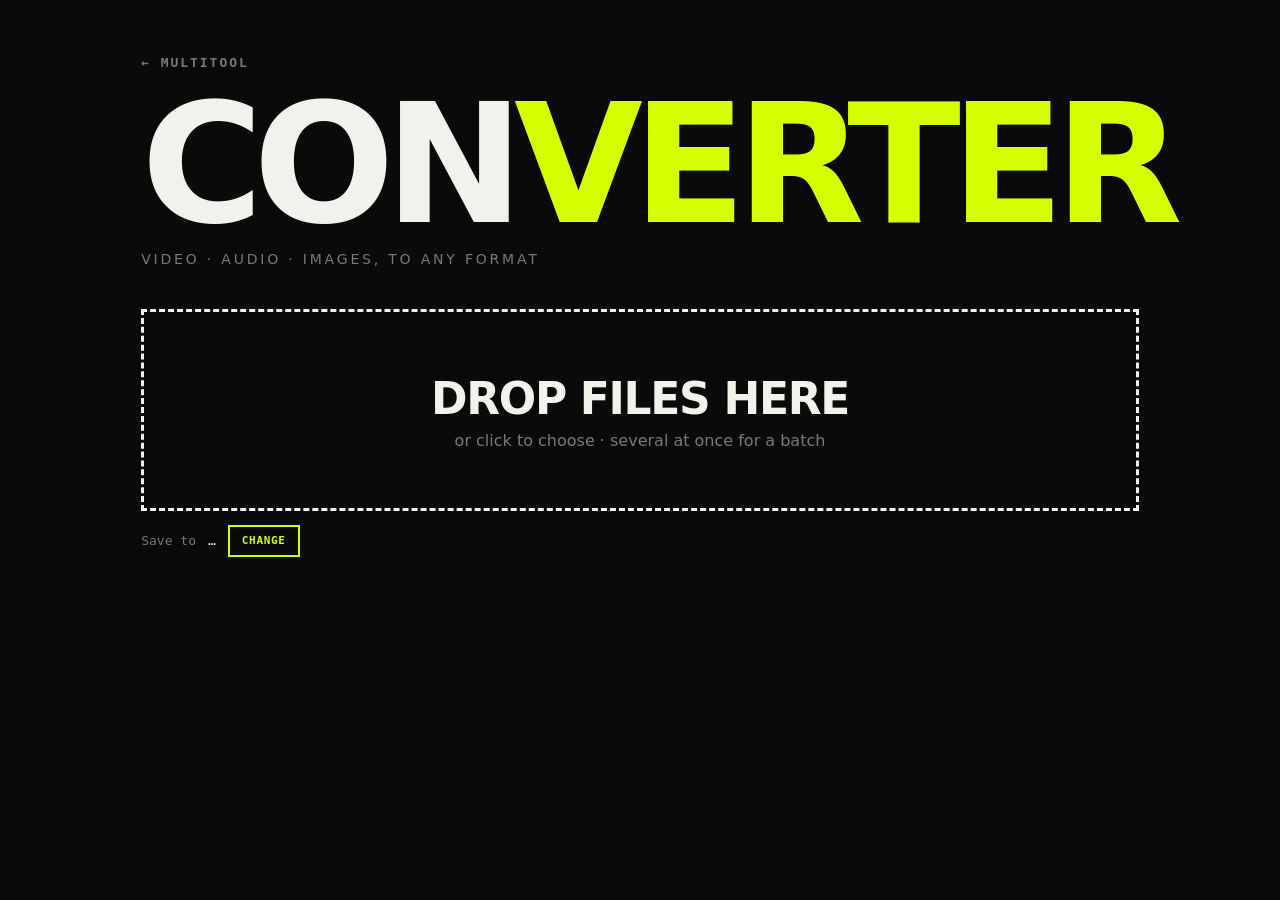
==== converter.html @ 07390250 "Multitool: video downloader and universal converter A local web app (server.py) with a yt-dlp video " ====
<!doctype html>
<html lang="en">
<head>
<meta charset="utf-8">
<meta name="viewport" content="width=device-width,initial-scale=1">
<title>Converter</title>
<link rel="icon" href="data:,">
<link rel="stylesheet" href="/style.css">
</head>
<body>
  <a class="back" href="/">← Multitool</a>
  <h1>Con<span>verter</span></h1>
  <p class="tag">Video · audio · images, to any format</p>

  <label class="drop" id="drop">
    <input type="file" id="files" multiple>
    <strong>Drop files here</strong>
    <span>or click to choose · several at once for a batch</span>
  </label>
  <p class="saveto">Save to <span class="out" id="out">…</span> <button type="button" class="pick" id="pick">Change</button></p>
  <p class="status err" id="status"></p>

  <section id="files-section" hidden>
    <h2 class="still">Files</h2>
    <div class="batch" id="batch" hidden>
      <span>All files</span>
      <div class="chips" id="batch-chips"></div>
      <button type="button" id="convert-all">Convert all</button>
      <button type="button" class="x" id="clear-done">Clear finished</button>
    </div>
    <ol id="list"></ol>
  </section>

<script>
  const $ = (s) => document.querySelector(s);
  const views = {}, chosen = {};  // job id -> its row's elements / the format picked for it
  let jobs = [], progress = {}, lastJobs = "", jobRows = [], uploads = [];  // uploads: files still on their way up
  const ACTION = { ready: "Convert", busy: "Pause", paused: "Continue", error: "Retry", done: "Convert" };
  const LOCKED = ["queued", "busy", "paused"];

  const size = (n) => {
    if (n == null) return "?";
    const units = ["B", "KB", "MB", "GB", "TB"];
    let i = 0;
    while (n >= 1024 && i < units.length - 1) { n /= 1024; i++; }
    return `${n.toFixed(i < 2 ? 0 : 1)} ${units[i]}`;
  };
  const clock = (t) => {
    t = Math.round(t);
    const h = Math.floor(t / 3600), m = Math.floor(t / 60) % 60, s = String(t % 60).padStart(2, "0");
    return h ? `${h}:${String(m).padStart(2, "0")}:${s}` : `${m}:${s}`;
  };
  const post = (path, body) => fetch(path, { method: "POST", headers: { "Content-Type": "application/json" }, body: JSON.stringify(body) });
  const act = (action, id) => post("/convert/" + action, { id }).catch(() => {}).then(poll);
  const share = (p) => (p?.total && p.done != null ? Math.min(p.done / p.total, 1) : null);

  // A list row: number, file-type block, name, details, format chips, progress, status, buttons.
  function row(name, ext, kind) {
    const li = document.createElement("li");
    li.innerHTML = '<b></b><span class="kind"><span></span><small></small></span>'
      + '<div><div class="t"></div><div class="info"></div><div class="chips" role="radiogroup"></div>'
      + '<progress max="1" hidden aria-label="Progress"></progress><div class="status"></div></div>'
      + '<div class="acts"><button class="go"></button><button class="x">✕</button></div>';
    if (kind) li.querySelector(".kind").classList.add(kind);
    li.querySelector(".kind span").textContent = ext.slice(0, 4);
    li.querySelector(".kind small").textContent = kind;
    li.querySelector(".t").textContent = name;
    return { li, info: li.querySelector(".info"), chips: li.querySelector(".chips"), bar: li.querySelector("progress"),
             st: li.querySelector(".status"), btn: li.querySelector(".go"), x: li.querySelector(".x") };
  }

  // Files reach the server as uploads: a web page can't hand it a real path.
  function upload(file) {
    const xhr = new XMLHttpRequest(), r = row(file.name, file.name.includes(".") ? file.name.split(".").pop() : "?", "");
    const u = { li: r.li, aborted: false };
    r.li.querySelector("b").textContent = "↑";
    r.btn.remove();
    r.bar.hidden = false;
    r.st.className = "status live";
    r.st.textContent = "uploading…";
    r.x.ariaLabel = r.x.title = "Stop uploading";
    r.x.onclick = () => { u.aborted = true; xhr.abort(); };
    xhr.upload.onprogress = (e) => {
      r.bar.value = e.loaded / e.total;
      r.st.textContent = `uploading · ${size(e.loaded)} / ${size(e.total)}`;
    };
    xhr.onloadend = async () => {
      if (xhr.status !== 200 && !u.aborted) $("#status").textContent = `✗ ${file.name}: upload failed`;
      await poll();  // its row comes back from the server, then this one goes
      uploads = uploads.filter((x) => x !== u);
      draw();
    };
    xhr.open("POST", "/convert/upload");
    xhr.setRequestHeader("Content-Type", "application/octet-stream");
    xhr.setRequestHeader("X-Filename", encodeURIComponent(file.name));
    xhr.send(file);
    uploads.push(u);
    draw();
  }

  function paint(j) {
    const v = views[j.id];
    if (!v) return;
    const p = progress[j.id], f = share(p);
    v.btn.textContent = ACTION[j.status] || "Convert";
    v.btn.ariaLabel = `${v.btn.textContent}: ${j.name}`;
    v.bar.hidden = !["busy", "paused"].includes(j.status);
    if (f != null) v.bar.value = f;
    else v.bar.removeAttribute("value");
    v.st.className = "status " + ({ busy: "live", done: "ok", error: "err" }[j.status] || "");
    v.st.textContent = j.status === "busy"
      ? !p ? "starting…"
        : [f != null && `${Math.floor(f * 100)}%`, f != null && `${clock(p.done)} / ${clock(p.total)}`,
           p.speed && p.speed !== "N/A" && `${p.speed.trim()} speed`, p.size && size(p.size)].filter(Boolean).join(" · ") || "converting…"
      : j.status === "paused" ? "paused" + (f != null ? ` · ${Math.floor(f * 100)}%` : "")
      : j.status === "queued" ? "queued · waiting for a free slot"
      : j.status === "done" ? "✓ " + j.msg
      : j.status === "error" ? "✗ " + j.msg
      : "pick a format, then Convert";
    if (j.status === "done" && j.file) v.st.append(openLink(j.file));
  }

  // Explorer opens on the finished file: a web page can't open local folders itself.
  function openLink(file) {
    const b = Object.assign(document.createElement("button"), { type: "button", className: "link", textContent: "Open folder" });
    b.onclick = async () => {
      const r = await post("/open", { file }).catch(() => null);
      if (!r?.ok) b.textContent = "file moved or deleted";
    };
    return b;
  }

  function jobRow(j, i) {
    const r = row(j.name, j.ext || "?", j.kind || "");
    const locked = LOCKED.includes(j.status), pick = (chosen[j.id] ??= j.target || j.targets[0]?.[0]);
    r.li.querySelector("b").textContent = String(i + 1).padStart(2, "0");
    r.info.textContent = `${j.info} · ${size(j.size)}`;
    r.chips.ariaLabel = `Convert ${j.name} to`;
    for (const [t, label] of j.targets) {
      const l = document.createElement("label");
      l.innerHTML = '<input type="radio"><span></span>';
      const input = l.querySelector("input");
      Object.assign(input, { name: "to-" + j.id, value: t, checked: t === pick, disabled: locked });
      input.onchange = () => (chosen[j.id] = t);
      l.querySelector("span").textContent = label.split(" · ")[0];  // the detail goes in the tooltip
      l.title = label;
      r.chips.append(l);
    }
    r.btn.hidden = !j.targets.length || j.status === "queued";
    r.btn.onclick = () => (j.status === "busy" ? act("pause", j.id) : j.status === "paused" ? act("resume", j.id)
      : post("/convert/start", { id: j.id, target: chosen[j.id] }).catch(() => {}).then(poll));
    r.x.onclick = () => act("cancel", j.id);
    r.x.ariaLabel = r.x.title = locked ? "Cancel and delete the partial file" : "Remove from the list (converted files stay)";
    views[j.id] = r;
    paint(j);
    return r.li;
  }

  // Batch: one click sets a format on every file that can take it; Convert all queues them (2 run at a time).
  function renderBatch() {
    const formats = new Map();
    jobs.forEach((j) => j.targets.forEach(([t, label]) => formats.has(t) || formats.set(t, label.split(" · ")[0])));
    $("#batch").hidden = jobs.length < 2;
    $("#batch-chips").replaceChildren(...[...formats].map(([t, label]) => {
      const b = document.createElement("button");
      b.type = "button";
      b.textContent = label;
      b.title = `Set ${label} on every file that can take it`;
      b.onclick = () => {
        jobs.forEach((j) => !LOCKED.includes(j.status) && j.targets.some(([x]) => x === t) && (chosen[j.id] = t));
        renderJobs();
      };
      return b;
    }));
  }

  function renderJobs() {
    for (const k in views) delete views[k];
    jobRows = jobs.map(jobRow);
    renderBatch();
    draw();
  }

  function draw() {
    $("#files-section").hidden = !(uploads.length || jobRows.length);
    $("#list").replaceChildren(...uploads.map((u) => u.li), ...jobRows);
  }

  $("#convert-all").onclick = async () => {
    for (const j of jobs)  // in list order, so the queue runs top to bottom
      if ((j.status === "ready" || j.status === "error") && j.targets.length)
        await post("/convert/start", { id: j.id, target: chosen[j.id] }).catch(() => {});
    poll();
  };
  $("#clear-done").onclick = async () => {
    for (const j of jobs) if (j.status === "done") await post("/convert/cancel", { id: j.id }).catch(() => {});
    poll();
  };

  $("#pick").onclick = async () => {
    const b = $("#pick");
    b.disabled = true;
    b.textContent = "Pick it in the window…";
    try {
      const r = await (await post("/folder", { which: "convert_out" })).json();
      if (r.ok) $("#out").textContent = r.out;
    } catch {}
    b.disabled = false;
    b.textContent = "Change";
  };

  const drop = $("#drop");  // the whole page takes drops; the box lights up
  addEventListener("dragover", (e) => { e.preventDefault(); drop.classList.add("over"); });
  addEventListener("dragleave", (e) => { if (!e.relatedTarget) drop.classList.remove("over"); });
  addEventListener("drop", (e) => {
    e.preventDefault();
    drop.classList.remove("over");
    [...e.dataTransfer.files].forEach(upload);
  });
  $("#files").onchange = (e) => { [...e.target.files].forEach(upload); e.target.value = ""; };

  async function poll() {
    try {
      const s = await (await fetch("/convert/state")).json();
      progress = s.progress;
      if (!$("#pick").disabled) $("#out").textContent = s.out;
      const js = JSON.stringify(s.jobs);
      if (js !== lastJobs) { lastJobs = js; jobs = s.jobs; renderJobs(); }
      jobs.forEach((j) => ["busy", "paused"].includes(j.status) && paint(j));
    } catch {}
  }
  poll(); setInterval(poll, 1000);
</script>
</body>
</html>
---- style.css ----
/* Multitool: the look every page shares */
:root { --bg:#0a0a0a; --fg:#f2f2ec; --acc:#d4ff00; --mut:#7a7a72; --line:#232320; --err:#ff4d3d; }
* { box-sizing:border-box; margin:0; }
[hidden] { display:none !important; }  /* else a display rule (flex, block…) wins over the attribute */
body { background:var(--bg); color:var(--fg); font:16px/1.4 system-ui,"Segoe UI",sans-serif;
       max-width:1100px; margin:auto; padding:clamp(16px,4vw,56px); }
h1 { font-size:clamp(56px,13vw,168px); font-weight:900; letter-spacing:-.06em; line-height:.82; text-transform:uppercase; }
h1 span { color:var(--acc); }
.tag { margin-top:16px; color:var(--mut); font-size:14px; letter-spacing:.2em; text-transform:uppercase; }
.back { display:inline-block; margin-bottom:28px; color:var(--mut); text-decoration:none;
        font:700 13px/1 ui-monospace,Consolas,monospace; letter-spacing:.15em; text-transform:uppercase; }
.back:hover { color:var(--acc); }

form { display:flex; margin-top:40px; border:3px solid var(--fg); }
form input { flex:1; min-width:0; background:none; border:0; color:inherit; font:inherit;
             font-size:clamp(18px,2.4vw,26px); padding:20px; }
form input::placeholder { color:var(--mut); }
form:focus-within { border-color:var(--acc); }
button { background:var(--acc); color:#000; border:0; font:inherit; font-weight:900; text-transform:uppercase;
         letter-spacing:.06em; padding:0 28px; cursor:pointer; }
button:hover { filter:brightness(1.1); }
button:disabled { opacity:.5; cursor:progress; }
button.x { background:none; color:var(--fg); border:2px solid var(--line); padding:0 16px; }
button.x:hover { border-color:var(--err); color:var(--err); filter:none; }
:focus-visible { outline:3px solid var(--acc); outline-offset:3px; }
form input:focus-visible { outline:none; }

.saveto { display:flex; flex-wrap:wrap; align-items:center; gap:6px 12px; margin-top:14px;
          font:13px/1.4 ui-monospace,Consolas,monospace; color:var(--mut); }
.out { color:var(--fg); overflow-wrap:anywhere; }
.pick { padding:6px 12px; font-size:11px; background:none; color:var(--acc); border:2px solid var(--acc); }
.pick:hover { background:var(--acc); color:#000; filter:none; }

progress { display:block; width:100%; height:8px; margin-top:8px; border:0; appearance:none; background:var(--line); }
progress::-webkit-progress-bar { background:var(--line); }
progress::-webkit-progress-value { background:var(--acc); transition:width .4s; }
progress::-moz-progress-bar { background:var(--acc); }
.status { min-height:1.4em; margin-top:10px; font:13px/1.4 ui-monospace,Consolas,monospace; color:var(--mut);
          overflow-wrap:anywhere; }
.live { color:var(--fg); } .ok { color:var(--acc); } .err { color:var(--err); }
.link { margin-left:8px; padding:0; background:none; color:var(--acc); font:inherit; letter-spacing:normal;
        text-transform:none; text-decoration:underline; text-underline-offset:3px; }
.link:hover { filter:none; color:var(--fg); }

h2 { display:flex; align-items:center; gap:10px; margin:64px 0 12px; font-size:14px; letter-spacing:.2em;
     text-transform:uppercase; color:var(--mut); }
h2::before { content:""; width:10px; height:10px; background:var(--acc); border-radius:50%; animation:pulse 1.6s infinite; }
h2.still::before { animation:none; }
@keyframes pulse { 50% { opacity:.2; } }
@media (prefers-reduced-motion:reduce) { h2::before { animation:none; } progress::-webkit-progress-value { transition:none; } }

ol { list-style:none; padding:0; border-top:3px solid var(--fg); }
li { display:grid; grid-template-columns:auto auto 1fr auto; gap:20px; align-items:center; padding:16px 0;
     border-bottom:1px solid var(--line); }
li > b { min-width:1.3em; font-size:28px; font-weight:900; color:var(--mut); font-variant-numeric:tabular-nums; }
li:first-child > b { color:var(--acc); }
.thumb, .kind { position:relative; width:160px; aspect-ratio:16/9; background:var(--line); overflow:hidden; }
.thumb img { display:block; width:100%; height:100%; object-fit:cover; }
.badge { position:absolute; left:6px; bottom:6px; padding:3px 6px; background:rgba(0,0,0,.8); color:#fff;
         font:700 11px/1 ui-monospace,Consolas,monospace; font-style:normal; }
.badge:empty { display:none; }
.t { font-weight:700; overflow:hidden; text-overflow:ellipsis; white-space:nowrap; }
li > div { min-width:0; }
li .status { margin-top:6px; }
.acts { display:flex; gap:8px; }
li button { padding:14px 22px; }
li button.x { padding:14px 16px; }
.empty { display:block; color:var(--mut); padding:28px 0; }

/* home: one tile per tool */
.tools { display:grid; grid-template-columns:repeat(auto-fit,minmax(280px,1fr)); gap:20px; margin-top:56px; }
.tool { display:flex; flex-direction:column; justify-content:flex-end; min-height:260px; padding:28px;
        border:3px solid var(--fg); color:inherit; text-decoration:none; }
.tool strong { display:block; margin-bottom:12px; font-size:clamp(34px,5vw,52px); font-weight:900; line-height:.9;
               letter-spacing:-.04em; text-transform:uppercase; }
.tool p { color:var(--mut); }
.tool:hover, .tool:focus-visible { background:var(--acc); border-color:var(--acc); color:#000; outline:none; }
.tool:hover p, .tool:focus-visible p { color:#000; }

/* converter */
.drop { position:relative; display:block; margin-top:40px; padding:56px 24px; border:3px dashed var(--fg);
        text-align:center; cursor:pointer; }
.drop strong { display:block; font-size:clamp(26px,4vw,44px); font-weight:900; letter-spacing:-.03em; text-transform:uppercase; }
.drop span { color:var(--mut); }
.drop:hover, .drop.over, .drop:focus-within { border-color:var(--acc); color:var(--acc); }
.drop input, .chips input { position:absolute; width:1px; height:1px; opacity:0; }
.kind { display:grid; place-content:center; text-align:center; font-size:30px; font-weight:900; text-transform:uppercase; }
.kind small { display:block; color:var(--mut); font:700 11px/1.6 ui-monospace,Consolas,monospace; letter-spacing:.2em; }
.kind.video { color:var(--acc); } .kind.audio { color:#7cf3ff; } .kind.image { color:#ff9ef0; }
.info { margin-top:4px; color:var(--mut); font:13px/1.4 ui-monospace,Consolas,monospace; overflow-wrap:anywhere; }
.chips { display:flex; flex-wrap:wrap; gap:6px; margin-top:10px; }
.chips label, .chips button { position:relative; cursor:pointer; }
.chips span, .chips button { display:inline-block; padding:6px 10px; background:none; border:2px solid var(--line); color:var(--fg);
                             font:700 12px/1 ui-monospace,Consolas,monospace; letter-spacing:.04em; text-transform:none; }
.chips input:checked + span { background:var(--acc); border-color:var(--acc); color:#000; }
.chips input:focus-visible + span { outline:3px solid var(--acc); outline-offset:2px; }
.chips input:disabled + span { opacity:.4; cursor:default; }
.chips button:hover { border-color:var(--acc); filter:none; }
.batch { display:flex; flex-wrap:wrap; align-items:center; gap:12px 20px; padding:16px 0; border-bottom:1px solid var(--line); }
.batch > span { color:var(--mut); font:700 12px/1 ui-monospace,Consolas,monospace; letter-spacing:.15em; text-transform:uppercase; }
.batch .chips { flex:1; margin:0; }
.batch > button { padding:14px 22px; }

@media (max-width:600px) {
  li { grid-template-columns:auto auto 1fr; gap:12px; }
  li > b { font-size:20px; }
  .thumb, .kind { width:96px; }
  .kind { font-size:20px; }
  .acts { grid-column:1 / -1; justify-content:flex-end; }
}
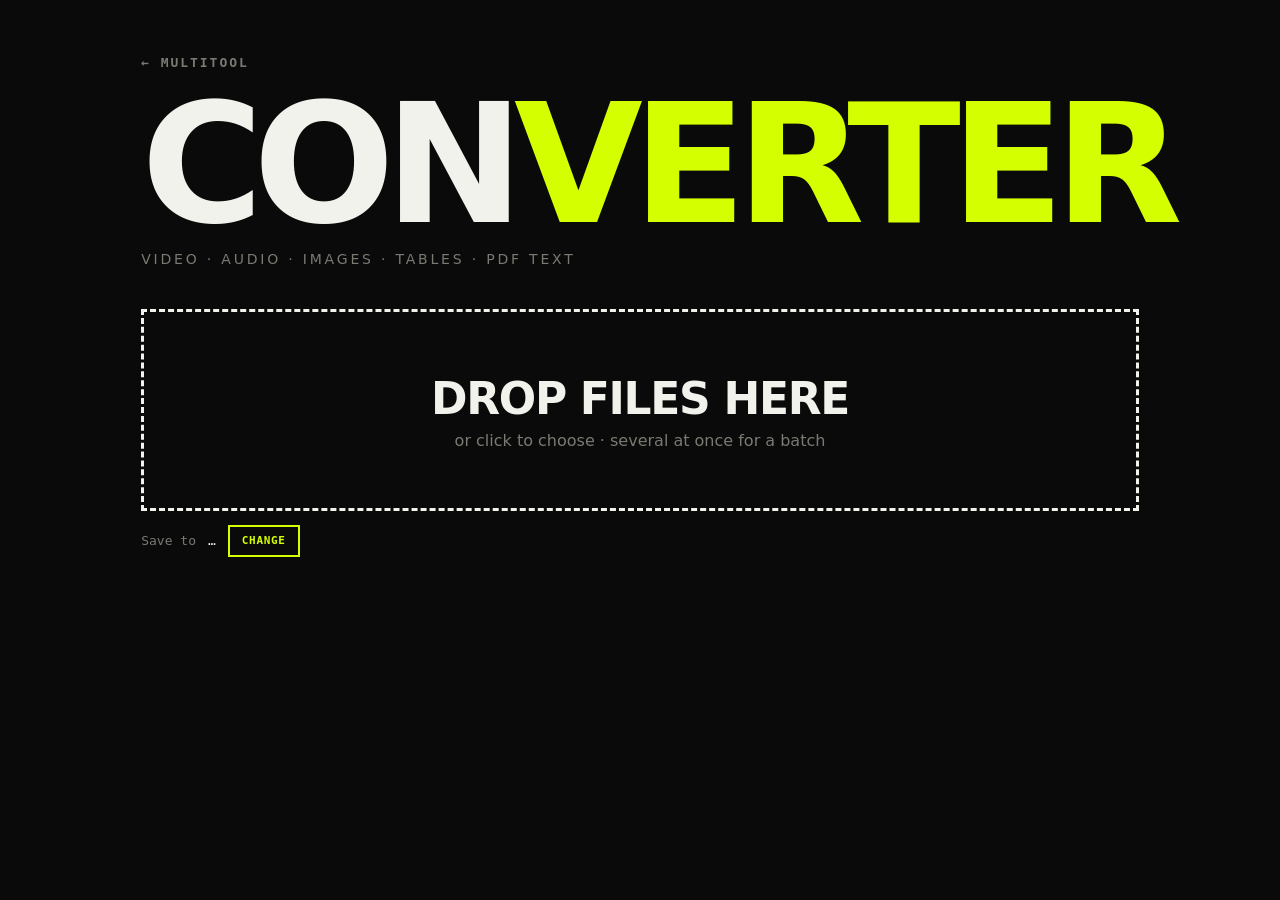
==== commit d9683d47: "Video editor, compressor, text conversions and audio downloads - Video editor (/editor): crop, outpu" ====
--- a/converter.html
+++ b/converter.html
@@ -10,7 +10,7 @@
 <body>
   <a class="back" href="/">← Multitool</a>
   <h1>Con<span>verter</span></h1>
-  <p class="tag">Video · audio · images, to any format</p>
+  <p class="tag">Video · audio · images · tables · PDF text</p>
 
   <label class="drop" id="drop">
     <input type="file" id="files" multiple>
@@ -91,6 +91,7 @@
       draw();
     };
     xhr.open("POST", "/convert/upload");
+    xhr.setRequestHeader("X-Tool", "converter");
     xhr.setRequestHeader("Content-Type", "application/octet-stream");
     xhr.setRequestHeader("X-Filename", encodeURIComponent(file.name));
     xhr.send(file);
@@ -108,13 +109,16 @@
     if (f != null) v.bar.value = f;
     else v.bar.removeAttribute("value");
     v.st.className = "status " + ({ busy: "live", done: "ok", error: "err" }[j.status] || "");
+    const pct = f != null && `${Math.floor(f * 100)}%`;
     v.st.textContent = j.status === "busy"
       ? !p ? "starting…"
-        : [f != null && `${Math.floor(f * 100)}%`, f != null && `${clock(p.done)} / ${clock(p.total)}`,
+        : p.unit === "pages" ? `${pct} · page ${p.done} of ${p.total}`
+        : p.unit === "rows" ? `${pct} · ${p.done.toLocaleString()} rows`  // the total is an estimate (lines)
+        : [pct, f != null && `${clock(p.done)} / ${clock(p.total)}`,
            p.speed && p.speed !== "N/A" && `${p.speed.trim()} speed`, p.size && size(p.size)].filter(Boolean).join(" · ") || "converting…"
       : j.status === "paused" ? "paused" + (f != null ? ` · ${Math.floor(f * 100)}%` : "")
       : j.status === "queued" ? "queued · waiting for a free slot"
-      : j.status === "done" ? "✓ " + j.msg
+      : j.status === "done" ? "✓ " + j.msg + (j.note ? " — " + j.note : "")
       : j.status === "error" ? "✗ " + j.msg
       : "pick a format, then Convert";
     if (j.status === "done" && j.file) v.st.append(openLink(j.file));
@@ -221,7 +225,7 @@
 
   async function poll() {
     try {
-      const s = await (await fetch("/convert/state")).json();
+      const s = await (await fetch("/convert/state?tool=converter")).json();
       progress = s.progress;
       if (!$("#pick").disabled) $("#out").textContent = s.out;
       const js = JSON.stringify(s.jobs);
--- a/style.css
+++ b/style.css
@@ -20,6 +20,8 @@
          letter-spacing:.06em; padding:0 28px; cursor:pointer; }
 button:hover { filter:brightness(1.1); }
 button:disabled { opacity:.5; cursor:progress; }
+button.alt { background:none; color:var(--acc); box-shadow:inset 0 0 0 2px var(--acc); }  /* the second of a pair */
+button.alt:hover { background:var(--acc); color:#000; filter:none; }
 button.x { background:none; color:var(--fg); border:2px solid var(--line); padding:0 16px; }
 button.x:hover { border-color:var(--err); color:var(--err); filter:none; }
 :focus-visible { outline:3px solid var(--acc); outline-offset:3px; }
@@ -67,15 +69,78 @@
 li button.x { padding:14px 16px; }
 .empty { display:block; color:var(--mut); padding:28px 0; }
 
+/* editor & compressor */
+.drop.compact { margin-top:24px; padding:16px 24px; }
+.drop.compact strong { display:inline; margin-right:10px; font-size:18px; }
+.studio { margin-top:28px; }
+.studio .modes { margin:0 0 10px; }
+.preview { position:relative; padding:40px 24px 24px; background:#2f2f35; overflow:hidden; }  /* lighter, so black bars show */
+.stage { position:relative; margin:0 auto; background:#000; overflow:hidden; }  /* the canvas */
+.view { position:absolute; overflow:hidden; cursor:crosshair; touch-action:none; user-select:none; }
+.media { position:absolute; max-width:none; pointer-events:none; }
+.sel { position:absolute; outline:2px solid var(--acc); cursor:move; touch-action:none; user-select:none; }  /* the picture, in Move mode */
+.sel i { position:absolute; width:14px; height:14px; margin:-7px; background:#fff; border:2px solid var(--acc); border-radius:50%; }
+.sel i[data-s=nw] { left:0; top:0; cursor:nwse-resize; } .sel i[data-s=se] { left:100%; top:100%; cursor:nwse-resize; }
+.sel i[data-s=ne] { left:100%; top:0; cursor:nesw-resize; } .sel i[data-s=sw] { left:0; top:100%; cursor:nesw-resize; }
+.spin { position:absolute; left:50%; top:-30px; width:16px; height:16px; margin-left:-8px; background:var(--acc); border-radius:50%; cursor:grab; }
+.spin::after { content:""; position:absolute; left:7px; top:16px; width:2px; height:14px; background:var(--acc); }  /* stalk down to the frame */
+.box { position:absolute; border:2px solid var(--acc); box-shadow:0 0 0 100vmax rgba(0,0,0,.55); cursor:move; }
+.box i { position:absolute; width:14px; height:14px; background:var(--acc); }
+.box i[data-h=nw] { left:-8px; top:-8px; cursor:nwse-resize; } .box i[data-h=se] { right:-8px; bottom:-8px; cursor:nwse-resize; }
+.box i[data-h=ne] { right:-8px; top:-8px; cursor:nesw-resize; } .box i[data-h=sw] { left:-8px; bottom:-8px; cursor:nesw-resize; }
+.timeline { position:relative; height:64px; margin-top:16px; background:var(--line); cursor:pointer; touch-action:none; user-select:none; }
+.strip { display:block; width:100%; height:100%; }
+.cut { position:absolute; top:0; bottom:0; background:rgba(10,10,10,.75); pointer-events:none; }  /* the trimmed-off parts */
+#cut-l { left:0; } #cut-r { right:0; }
+.range { position:absolute; top:0; bottom:0; border-top:3px solid var(--acc); border-bottom:3px solid var(--acc); pointer-events:none; }
+.handle { position:absolute; top:-3px; bottom:-3px; width:16px; background:var(--acc); cursor:ew-resize; pointer-events:auto; }
+.handle::after { content:""; position:absolute; top:34%; bottom:34%; left:7px; width:2px; background:rgba(0,0,0,.55); }  /* grip */
+#h-start { left:0; } #h-end { right:0; }
+.handle:focus-visible { outline:3px solid var(--fg); outline-offset:2px; }
+.playhead { position:absolute; top:-5px; bottom:-5px; width:2px; margin-left:-1px; background:#fff; pointer-events:none; }
+.transport { display:flex; flex-wrap:wrap; align-items:center; gap:8px 16px; margin-top:12px; }
+.time, .readout { font:13px/1.4 ui-monospace,Consolas,monospace; color:var(--mut); }
+.readout { margin-top:10px; color:var(--fg); }
+.panels { display:grid; grid-template-columns:repeat(auto-fit,minmax(min(280px,100%),1fr)); gap:16px; margin-top:28px; }
+.group { min-width:0; padding:14px 18px 18px; border:2px solid var(--line); }
+.group legend { padding:0 6px; color:var(--mut); font:700 12px/1 ui-monospace,Consolas,monospace; letter-spacing:.15em; text-transform:uppercase; }
+.hint { margin-top:6px; color:var(--mut); font-size:13px; }
+.fields { display:flex; flex-wrap:wrap; gap:8px 14px; margin-top:12px; }
+.group label { display:inline-flex; align-items:center; gap:6px; font:13px ui-monospace,Consolas,monospace; }
+.group input[type=number] { width:86px; padding:6px 8px; border:2px solid var(--line); background:none; color:var(--fg); font:inherit; }
+.group input[type=number]:focus { border-color:var(--acc); outline:none; }
+.group input[type=range], .group input[type=checkbox] { accent-color:var(--acc); }
+.group .check, .group .acts, .group .chips { margin-top:12px; }
+.chips button[aria-pressed="true"] { background:var(--acc); border-color:var(--acc); color:#000; }
+.history { display:flex; flex-wrap:wrap; align-items:center; gap:10px; margin-top:20px; }
+.history .hint { margin:0; }
+.exportbar { margin-top:28px; padding-top:20px; border-top:3px solid var(--fg); }
+.exportbar .acts { margin-top:14px; }
+.exportbar .acts button { padding:16px 28px; }
+
+/* downloader: browser extension setup help */
+.setup { margin-top:48px; padding:24px; border:3px solid var(--acc); }
+.setup h3 { font-size:clamp(22px,3vw,30px); font-weight:900; letter-spacing:-.02em; text-transform:uppercase; }
+.setup p { margin-top:10px; color:var(--mut); }
+.step { display:flex; flex-wrap:wrap; align-items:center; gap:8px 12px; margin-top:16px; }
+.step > b { display:grid; place-content:center; width:28px; height:28px; background:var(--acc); color:#000; font-weight:900; }
+.step code { padding:4px 8px; background:var(--line); font:13px/1.4 ui-monospace,Consolas,monospace; overflow-wrap:anywhere; }
+
 /* home: one tile per tool */
-.tools { display:grid; grid-template-columns:repeat(auto-fit,minmax(280px,1fr)); gap:20px; margin-top:56px; }
-.tool { display:flex; flex-direction:column; justify-content:flex-end; min-height:260px; padding:28px;
+.tools { display:grid; grid-template-columns:repeat(auto-fit,minmax(min(380px,100%),1fr)); gap:20px; margin-top:56px; }
+.tool { position:relative; display:flex; flex-direction:column; justify-content:flex-end; min-height:260px; padding:28px;
         border:3px solid var(--fg); color:inherit; text-decoration:none; }
+.tool.soon { border-style:dashed; border-color:var(--line); color:var(--mut); }
+.upcoming { margin-top:20px; grid-template-columns:repeat(auto-fill,minmax(min(280px,100%),1fr)); }
+.upcoming .tool { min-height:190px; padding:22px; }
+.upcoming .tool strong { font-size:clamp(24px,2.8vw,30px); margin-bottom:8px; }
+.soon-tag { position:absolute; top:20px; right:20px; padding:5px 10px; border:2px solid var(--acc); color:var(--acc);
+            font:700 11px/1 ui-monospace,Consolas,monospace; letter-spacing:.2em; text-transform:uppercase; }
 .tool strong { display:block; margin-bottom:12px; font-size:clamp(34px,5vw,52px); font-weight:900; line-height:.9;
                letter-spacing:-.04em; text-transform:uppercase; }
 .tool p { color:var(--mut); }
-.tool:hover, .tool:focus-visible { background:var(--acc); border-color:var(--acc); color:#000; outline:none; }
-.tool:hover p, .tool:focus-visible p { color:#000; }
+a.tool:hover, a.tool:focus-visible { background:var(--acc); border-color:var(--acc); color:#000; outline:none; }
+a.tool:hover p, a.tool:focus-visible p { color:#000; }
 
 /* converter */
 .drop { position:relative; display:block; margin-top:40px; padding:56px 24px; border:3px dashed var(--fg);
@@ -87,6 +152,7 @@
 .kind { display:grid; place-content:center; text-align:center; font-size:30px; font-weight:900; text-transform:uppercase; }
 .kind small { display:block; color:var(--mut); font:700 11px/1.6 ui-monospace,Consolas,monospace; letter-spacing:.2em; }
 .kind.video { color:var(--acc); } .kind.audio { color:#7cf3ff; } .kind.image { color:#ff9ef0; }
+.kind.table { color:#ffd166; } .kind.document { color:#ff8a5c; }
 .info { margin-top:4px; color:var(--mut); font:13px/1.4 ui-monospace,Consolas,monospace; overflow-wrap:anywhere; }
 .chips { display:flex; flex-wrap:wrap; gap:6px; margin-top:10px; }
 .chips label, .chips button { position:relative; cursor:pointer; }
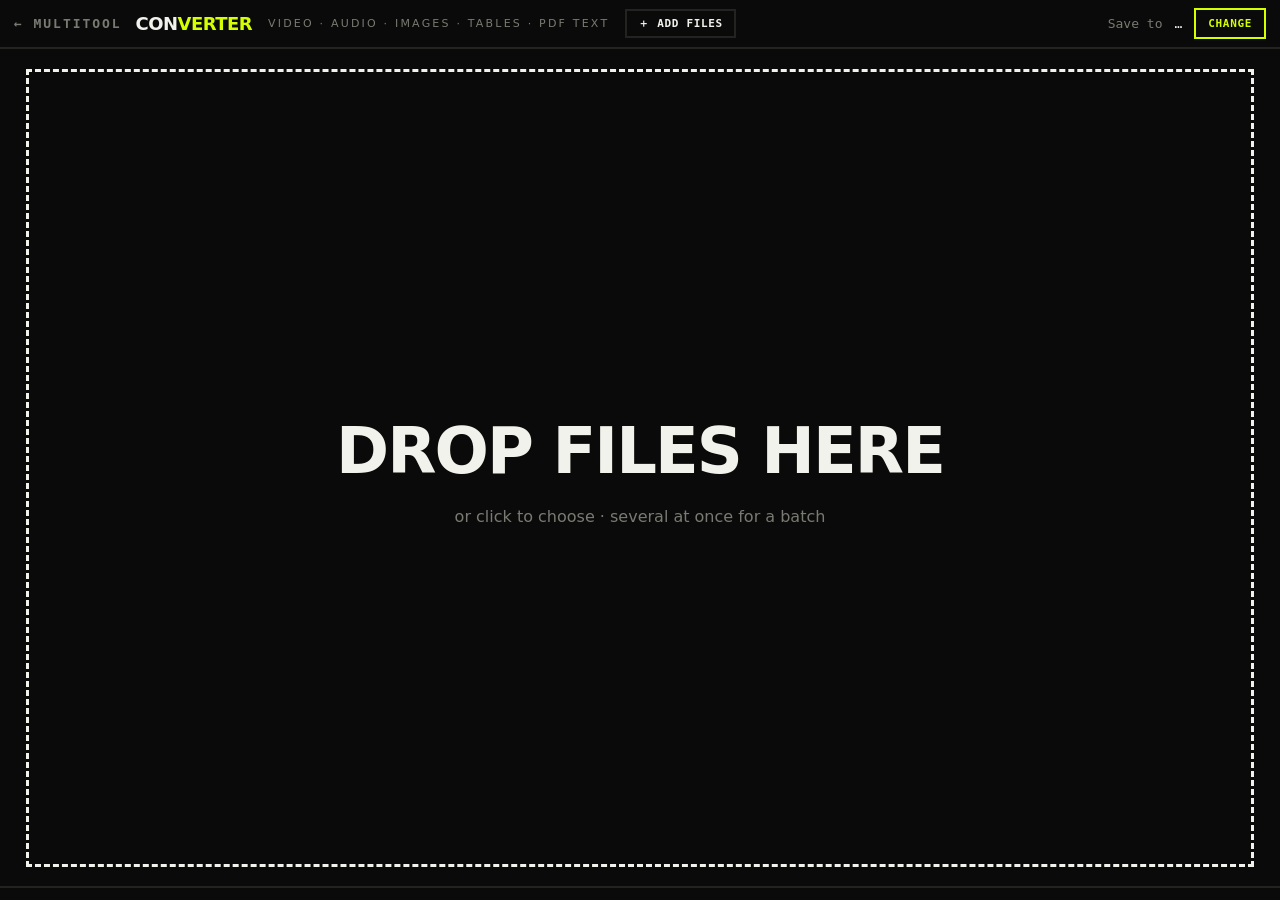
==== commit c6a5dab7: "Timeline video editor, full-window pages, download queue for many links and playlists - Video editor" ====
--- a/converter.html
+++ b/converter.html
@@ -7,18 +7,22 @@
 <link rel="icon" href="data:,">
 <link rel="stylesheet" href="/style.css">
 </head>
-<body>
-  <a class="back" href="/">← Multitool</a>
-  <h1>Con<span>verter</span></h1>
-  <p class="tag">Video · audio · images · tables · PDF text</p>
-
-  <label class="drop" id="drop">
+<body class="page">
+  <header class="bar">
+    <a class="back" href="/">← Multitool</a>
+    <strong class="app-name">Con<span>verter</span></strong>
+    <span class="tag">Video · audio · images · tables · PDF text</span>
+    <label class="filebtn"><input type="file" id="files2" multiple>＋ Add files</label>
+    <span class="grow"></span>
+    <span class="saveto">Save to <span class="out" id="out">…</span> <button type="button" class="pick" id="pick">Change</button></span>
+  </header>
+
+  <main class="pagemain">
+  <label class="drop big" id="drop">
     <input type="file" id="files" multiple>
     <strong>Drop files here</strong>
     <span>or click to choose · several at once for a batch</span>
   </label>
-  <p class="saveto">Save to <span class="out" id="out">…</span> <button type="button" class="pick" id="pick">Change</button></p>
-  <p class="status err" id="status"></p>
 
   <section id="files-section" hidden>
     <h2 class="still">Files</h2>
@@ -30,6 +34,8 @@
     </div>
     <ol id="list"></ol>
   </section>
+  </main>
+  <footer class="status-bar"><p class="status err" id="status"></p></footer>
 
 <script>
   const $ = (s) => document.querySelector(s);
@@ -221,7 +227,7 @@
     drop.classList.remove("over");
     [...e.dataTransfer.files].forEach(upload);
   });
-  $("#files").onchange = (e) => { [...e.target.files].forEach(upload); e.target.value = ""; };
+  $("#files").onchange = $("#files2").onchange = (e) => { [...e.target.files].forEach(upload); e.target.value = ""; };
 
   async function poll() {
     try {
--- a/style.css
+++ b/style.css
@@ -15,6 +15,9 @@
 form input { flex:1; min-width:0; background:none; border:0; color:inherit; font:inherit;
              font-size:clamp(18px,2.4vw,26px); padding:20px; }
 form input::placeholder { color:var(--mut); }
+form textarea { flex:1; min-width:0; padding:20px; border:0; background:none; color:inherit; font:inherit; font-size:clamp(18px,2.4vw,26px);
+                resize:none; field-sizing:content; max-height:9em; }  /* grows with the links pasted in */
+form textarea::placeholder { color:var(--mut); }
 form:focus-within { border-color:var(--acc); }
 button { background:var(--acc); color:#000; border:0; font:inherit; font-weight:900; text-transform:uppercase;
          letter-spacing:.06em; padding:0 28px; cursor:pointer; }
@@ -69,12 +72,7 @@
 li button.x { padding:14px 16px; }
 .empty { display:block; color:var(--mut); padding:28px 0; }
 
-/* editor & compressor */
-.drop.compact { margin-top:24px; padding:16px 24px; }
-.drop.compact strong { display:inline; margin-right:10px; font-size:18px; }
-.studio { margin-top:28px; }
-.studio .modes { margin:0 0 10px; }
-.preview { position:relative; padding:40px 24px 24px; background:#2f2f35; overflow:hidden; }  /* lighter, so black bars show */
+/* shared by the editors and the compressor: preview, crop box, selection frame */
 .stage { position:relative; margin:0 auto; background:#000; overflow:hidden; }  /* the canvas */
 .view { position:absolute; overflow:hidden; cursor:crosshair; touch-action:none; user-select:none; }
 .media { position:absolute; max-width:none; pointer-events:none; }
@@ -88,35 +86,211 @@
 .box i { position:absolute; width:14px; height:14px; background:var(--acc); }
 .box i[data-h=nw] { left:-8px; top:-8px; cursor:nwse-resize; } .box i[data-h=se] { right:-8px; bottom:-8px; cursor:nwse-resize; }
 .box i[data-h=ne] { right:-8px; top:-8px; cursor:nesw-resize; } .box i[data-h=sw] { left:-8px; bottom:-8px; cursor:nesw-resize; }
-.timeline { position:relative; height:64px; margin-top:16px; background:var(--line); cursor:pointer; touch-action:none; user-select:none; }
 .strip { display:block; width:100%; height:100%; }
-.cut { position:absolute; top:0; bottom:0; background:rgba(10,10,10,.75); pointer-events:none; }  /* the trimmed-off parts */
-#cut-l { left:0; } #cut-r { right:0; }
-.range { position:absolute; top:0; bottom:0; border-top:3px solid var(--acc); border-bottom:3px solid var(--acc); pointer-events:none; }
-.handle { position:absolute; top:-3px; bottom:-3px; width:16px; background:var(--acc); cursor:ew-resize; pointer-events:auto; }
-.handle::after { content:""; position:absolute; top:34%; bottom:34%; left:7px; width:2px; background:rgba(0,0,0,.55); }  /* grip */
-#h-start { left:0; } #h-end { right:0; }
-.handle:focus-visible { outline:3px solid var(--fg); outline-offset:2px; }
-.playhead { position:absolute; top:-5px; bottom:-5px; width:2px; margin-left:-1px; background:#fff; pointer-events:none; }
-.transport { display:flex; flex-wrap:wrap; align-items:center; gap:8px 16px; margin-top:12px; }
-.time, .readout { font:13px/1.4 ui-monospace,Consolas,monospace; color:var(--mut); }
-.readout { margin-top:10px; color:var(--fg); }
-.panels { display:grid; grid-template-columns:repeat(auto-fit,minmax(min(280px,100%),1fr)); gap:16px; margin-top:28px; }
-.group { min-width:0; padding:14px 18px 18px; border:2px solid var(--line); }
-.group legend { padding:0 6px; color:var(--mut); font:700 12px/1 ui-monospace,Consolas,monospace; letter-spacing:.15em; text-transform:uppercase; }
+.time { font:13px/1.4 ui-monospace,Consolas,monospace; color:var(--mut); }
 .hint { margin-top:6px; color:var(--mut); font-size:13px; }
 .fields { display:flex; flex-wrap:wrap; gap:8px 14px; margin-top:12px; }
-.group label { display:inline-flex; align-items:center; gap:6px; font:13px ui-monospace,Consolas,monospace; }
-.group input[type=number] { width:86px; padding:6px 8px; border:2px solid var(--line); background:none; color:var(--fg); font:inherit; }
-.group input[type=number]:focus { border-color:var(--acc); outline:none; }
-.group input[type=range], .group input[type=checkbox] { accent-color:var(--acc); }
-.group .check, .group .acts, .group .chips { margin-top:12px; }
 .chips button[aria-pressed="true"] { background:var(--acc); border-color:var(--acc); color:#000; }
-.history { display:flex; flex-wrap:wrap; align-items:center; gap:10px; margin-top:20px; }
-.history .hint { margin:0; }
-.exportbar { margin-top:28px; padding-top:20px; border-top:3px solid var(--fg); }
-.exportbar .acts { margin-top:14px; }
-.exportbar .acts button { padding:16px 28px; }
+/* image editor: a full-window app, Photoshop-style (tools left, panels and layers right) */
+body.app { max-width:none; height:100vh; padding:0; display:grid; grid-template-rows:auto auto 1fr auto; grid-template-columns:minmax(0,1fr); overflow:hidden; }
+:where(.app) button { padding:7px 11px; background:none; color:var(--fg); border:2px solid var(--line);
+                      font:700 11px/1 ui-monospace,Consolas,monospace; letter-spacing:.06em; }
+:where(.app) button:hover { border-color:var(--acc); filter:none; }
+:where(.app) button[aria-pressed="true"], .app .pickcolor[aria-pressed="true"] { background:var(--acc); border-color:var(--acc); color:#000; }
+.app button.go { background:var(--acc); border-color:var(--acc); color:#000; padding:8px 18px; }
+.app button:disabled { opacity:.35; cursor:default; }
+.bar { display:flex; flex-wrap:wrap; align-items:center; gap:8px; padding:8px 14px; border-bottom:2px solid var(--line); }
+.bar .back { margin:0 6px 0 0; }
+.app-name, .start-title { font-weight:900; letter-spacing:-.03em; text-transform:uppercase; }
+.app-name { margin-right:8px; font-size:18px; }
+.app-name span, .start-title span { color:var(--acc); }
+.grow { flex:1; }
+.bar .chips, .options .chips { margin:0; }
+.bar .saveto { margin:0; }
+.bar .out { display:inline-block; max-width:170px; overflow:hidden; text-overflow:ellipsis; white-space:nowrap; vertical-align:bottom; }
+.options .slide, .app .options .slide { width:210px; margin:0; grid-template-columns:auto 1fr 2.6em; }
+.options textarea { width:min(320px,30vw); min-height:30px; padding:5px 7px; border:2px solid var(--line); background:#111; color:var(--fg); font:13px system-ui,sans-serif; resize:vertical; }
+.options textarea:focus { border-color:var(--acc); outline:none; }
+.curve { display:block; width:100%; max-width:256px; aspect-ratio:1; margin-top:6px; background:#111; border:2px solid var(--line); cursor:crosshair; touch-action:none; }
+.hist { max-height:240px; margin:0; padding:0; overflow-y:auto; list-style:none; border:0; }
+.hist li { display:block; padding:4px 8px; border:0; cursor:pointer; font:12px ui-monospace,Consolas,monospace; }
+.hist li:hover { background:#1d1f14; } .hist li.on { background:var(--acc); color:#000; } .hist li.future { color:var(--mut); }
+.app .bar .slide { width:150px; margin:0; grid-template-columns:auto 1fr 2.4em; }
+.zoom { display:inline-flex; }
+.zoom button { min-width:34px; }
+#zoom-fit { min-width:64px; }
+.filebtn, .pickcolor { position:relative; display:inline-flex; align-items:center; padding:7px 11px; border:2px solid var(--line); cursor:pointer;
+                       font:700 11px/1 ui-monospace,Consolas,monospace; letter-spacing:.06em; text-transform:uppercase; }
+.filebtn:hover, .pickcolor:hover { border-color:var(--acc); }
+.filebtn input, .pickcolor input { position:absolute; width:1px; height:1px; opacity:0; }
+.options { display:flex; align-items:center; min-height:46px; padding:6px 14px; border-bottom:2px solid var(--line);
+           font:12px ui-monospace,Consolas,monospace; color:var(--mut); }
+.options > div { display:flex; flex-wrap:wrap; align-items:center; gap:8px 14px; }
+.app label { display:inline-flex; align-items:center; gap:6px; font:12px ui-monospace,Consolas,monospace; }
+.app input[type=number], .app select, .app .rename, #nd-name { width:76px; padding:5px 7px; border:2px solid var(--line); background:#111;
+                                                               color:var(--fg); font:12px ui-monospace,Consolas,monospace; }
+.app input[type=number]:focus, .app select:focus, .app .rename:focus { border-color:var(--acc); outline:none; }
+.app select { width:auto; }
+.app input[type=color] { width:40px; height:28px; padding:0; border:2px solid var(--line); background:none; }
+.desk { display:grid; grid-template-columns:118px minmax(0,1fr) 6px var(--side,330px); grid-template-rows:minmax(0,1fr); min-height:0; }  /* the middle shrinks, never the panel */
+.splitter { cursor:col-resize; background:var(--line); touch-action:none; }
+.splitter:hover, .splitter.on, .splitter:focus-visible { background:var(--acc); outline:none; }
+.toolbox { display:flex; flex-direction:column; align-items:stretch; gap:3px; min-height:0; padding:6px 7px; overflow:hidden auto;
+           scrollbar-width:thin; border-right:2px solid var(--line); }
+.toolbox button[data-t] { flex:none; display:flex; justify-content:space-between; align-items:center; height:29px; padding:0 8px; text-transform:uppercase; }
+.toolbox kbd { color:var(--mut); font:inherit; font-weight:400; }
+.toolbox button[aria-pressed="true"] kbd { color:#000; }
+.swatches { position:relative; flex:none; width:38px; height:48px; margin-top:6px; }
+.sw { position:absolute; width:26px; height:26px; border:2px solid #fff; box-shadow:0 0 0 1px #000; cursor:pointer; }
+.sw.fg { left:0; top:0; z-index:1; } .sw.bg { left:12px; top:16px; }
+.sw input { position:absolute; width:1px; height:1px; opacity:0; }
+.toolbox #swap { flex:none; height:26px; padding:0; font-size:14px; }
+.work { position:relative; overflow:hidden; background:#2f2f35; touch-action:none; user-select:none; }
+.work.over { box-shadow:inset 0 0 0 3px var(--acc); }
+.work[data-tool=crop], .work[data-tool=marquee], .work[data-tool=lasso], .work[data-tool=wand], .work[data-tool=brush], .work[data-tool=eraser],
+.work[data-tool=bucket], .work[data-tool=gradient], .work[data-tool=eyedropper], .work[data-tool=shape] { cursor:crosshair; }
+.work[data-tool=text] { cursor:text; }
+.ring { position:absolute; border:1px solid #fff; border-radius:50%; box-shadow:0 0 0 1px rgba(0,0,0,.6); transform:translate(-50%,-50%); pointer-events:none; } .work[data-tool=hand] { cursor:grab; } .work[data-tool=zoom] { cursor:zoom-in; }
+.paper { position:absolute; background:repeating-conic-gradient(#d6d6d6 0 25%, #fff 0 50%) 0 0/20px 20px;
+         box-shadow:0 10px 40px rgba(0,0,0,.55); }  /* see-through shows as a checkerboard */
+.work #canvas { position:absolute; inset:0; width:100%; height:100%; pointer-events:none; }
+.crop-area { position:absolute; overflow:hidden; pointer-events:none; }
+.crop-area .box { pointer-events:auto; }
+.sel.locked { outline-style:dashed; cursor:default; }
+.sel.locked i, .sel.locked .spin { display:none; }
+.start { position:absolute; inset:0; display:none; flex-direction:column; align-items:center; justify-content:center; gap:26px; padding:24px; }
+.nodoc .start { display:flex; }
+.nodoc .paper, .nodoc .sel, .nodoc .crop-area { display:none; }
+.start-title { font-size:clamp(48px,8vw,110px); line-height:.85; }
+.start-btns { display:flex; flex-wrap:wrap; justify-content:center; gap:14px; }
+.start-btns button, .start-btns .filebtn { padding:16px 24px; font-size:14px; }
+.dropzone { width:min(600px,100%); padding:48px 20px; border:3px dashed var(--line); color:var(--mut); text-align:center; }
+.work.over .dropzone { border-color:var(--acc); color:var(--acc); }
+.side { min-width:0; display:grid; grid-template-rows:minmax(0,1fr) minmax(300px,48%); min-height:0; border-left:2px solid var(--line); }
+.side-top { min-height:0; overflow-y:auto; }  /* the panels scroll; the layers stay in view, like Photoshop */
+.side details { border-bottom:2px solid var(--line); }
+.side summary, .layers-panel h3 { padding:10px 14px; color:var(--mut); cursor:pointer;
+                                  font:700 11px/1.2 ui-monospace,Consolas,monospace; letter-spacing:.15em; text-transform:uppercase; }
+.side summary:hover { color:var(--fg); }
+.pane { padding:0 14px 14px; }
+.pane .fields, .pane .chips { margin-top:10px; }
+.pane .hint { margin-top:10px; font-size:12px; }
+.layers-panel { display:flex; flex-direction:column; min-height:0; border-top:2px solid var(--line); }
+.layer-top { display:flex; flex-direction:column; gap:8px; padding:0 14px 8px; }
+.layer-top .slide { margin:0; }
+.layers { flex:1; margin:0; padding:0 8px; overflow-y:auto; border:0; }
+.layers li { display:flex; align-items:center; gap:8px; margin:0 0 4px; padding:4px 6px; border:2px solid transparent; background:#151514;
+             cursor:pointer; font:12px ui-monospace,Consolas,monospace; }
+.layers li.on { border-color:var(--acc); background:#1d1f14; }
+.layers li.above { box-shadow:0 -3px 0 var(--acc); } .layers li.below { box-shadow:0 3px 0 var(--acc); }
+.layers li.dragging { opacity:.4; }
+.layers .eye { flex:none; width:28px; height:28px; padding:0; border:0; font-size:14px; }
+.layers .lt { flex:none; width:44px; height:44px; object-fit:contain; background:repeating-conic-gradient(#bbb 0 25%, #fff 0 50%) 0 0/10px 10px; }
+.layers li { min-width:0; }
+.layers .kind { color:var(--acc); font-weight:700; }
+.layers .lk { flex:none; padding:2px 5px; border:1px solid var(--mut); color:var(--mut); font-size:10px; text-transform:uppercase; }
+.layers .name { min-width:0; flex:1; overflow:hidden; text-overflow:ellipsis; white-space:nowrap; }
+.layers .rename { flex:1; width:auto; }
+.layer-btns { display:flex; flex-wrap:wrap; gap:6px; padding:8px; border-top:2px solid var(--line); }
+.status-bar .zoom button { padding:4px 8px; }
+.status-bar { display:flex; flex-wrap:wrap; align-items:center; gap:6px 18px; padding:6px 14px; border-top:2px solid var(--line);
+              font:12px ui-monospace,Consolas,monospace; color:var(--mut); }
+.status-bar .status, .status-bar .saveto { margin:0; min-height:0; }
+.newdoc { width:min(560px,94vw); margin:auto; padding:24px; border:3px solid var(--acc); background:var(--bg); color:var(--fg); }
+.newdoc::backdrop { background:rgba(0,0,0,.7); }
+.newdoc form, .newdoc form:focus-within { display:block; margin:0; border:0; }  /* not the downloader's link bar */
+.app .layers .eye[aria-pressed] { background:none; color:var(--fg); }
+.newdoc h3 { margin-bottom:14px; font-size:24px; font-weight:900; text-transform:uppercase; }
+.newdoc .fields, .newdoc .chips, .newdoc .hint { margin-top:14px; }
+.newdoc #nd-name { width:260px; }
+.newdoc .acts { justify-content:flex-end; margin-top:20px; }
+.slide, .app .slide { display:grid; grid-template-columns:7.5em 1fr 3.2em; align-items:center; gap:10px; margin-top:10px;
+                        font:12px ui-monospace,Consolas,monospace; }
+.slide input { width:100%; accent-color:var(--acc); }
+.slide output { text-align:right; color:var(--mut); }
+
+/* video editor: a full-window timeline editor (preview and panels on top, tracks across the bottom) */
+body.app.video { grid-template-rows:auto minmax(0,1fr) 6px var(--tl,300px) auto; }
+.vdesk { display:grid; grid-template-columns:minmax(0,1fr) 6px var(--side,330px); grid-template-rows:minmax(0,1fr); min-height:0; }
+.side.single { grid-template-rows:minmax(0,1fr); }
+.video .paper { background:#000; }
+.nomedia .start { display:flex; }
+.nomedia .paper, .nomedia .sel { display:none; }
+.hsplit { cursor:row-resize; background:var(--line); touch-action:none; }
+.hsplit:hover, .hsplit.on, .hsplit:focus-visible { background:var(--acc); outline:none; }
+.tl { display:flex; flex-direction:column; min-width:0; min-height:0; }
+.tl-bar { display:flex; flex-wrap:wrap; align-items:center; gap:8px; padding:6px 10px; border-bottom:2px solid var(--line); }
+.app .tl-bar .slide { width:200px; margin:0; grid-template-columns:auto 1fr 3em; }
+.tl-bar .time { min-width:150px; font:13px ui-monospace,Consolas,monospace; }
+.tl-scroll { position:relative; flex:1; overflow:auto; }
+.tl-grid { position:relative; min-height:100%; }
+.tl-row { display:flex; height:56px; border-bottom:1px solid var(--line); }
+.tl-row.audio { height:44px; }
+.tl-row.ruler-row { position:sticky; top:0; z-index:6; height:26px; background:var(--bg); }
+.thead { position:sticky; left:0; z-index:5; flex:none; display:flex; align-items:center; gap:4px; width:156px; padding:0 6px;
+         background:#111; border-right:2px solid var(--line); font:12px ui-monospace,Consolas,monospace; }
+.thead b { min-width:24px; }
+.app .thead .tb { padding:3px 5px; font-size:10px; }
+.lane { position:relative; flex:1; }
+.ruler { position:relative; flex:1; background:repeating-linear-gradient(to right, #3a3a36 0 1px, transparent 1px var(--minor)) bottom / 100% 6px no-repeat; cursor:pointer; }
+.ruler span { position:absolute; top:0; bottom:0; padding:3px 4px; border-left:1px solid #5a5a54; color:var(--mut); font:10px ui-monospace,Consolas,monospace; }
+.clip { position:absolute; top:4px; bottom:4px; display:flex; align-items:center; padding:0 10px; overflow:hidden; background:#24426e; border:2px solid #3b62a0;
+        color:#fff; font:11px ui-monospace,Consolas,monospace; white-space:nowrap; cursor:grab; touch-action:none; }
+.clip.image { background:#4b3468; border-color:#7255a0; }
+.clip.audio { background:#235a3e; border-color:#3a8d62; }
+.clip.on { border-color:var(--acc); box-shadow:0 0 0 1px var(--acc); }
+.clip span { overflow:hidden; text-overflow:ellipsis; pointer-events:none; }
+.clip.muted span::after { content:" · muted"; color:#ffb3a6; }
+.edge { position:absolute; top:0; bottom:0; width:9px; cursor:ew-resize; }
+.edge.l { left:0; } .edge.r { right:0; }
+.clip.on .edge { background:rgba(212,255,0,.4); }
+.playhead { position:absolute; top:0; bottom:0; z-index:4; width:2px; margin-left:-1px; background:#ff3b3b; pointer-events:none; }
+.bin { margin:0; padding:0; list-style:none; border:0; }
+.bin li { display:grid; grid-template-columns:1fr auto; gap:2px 8px; margin-top:6px; padding:6px 8px; border:2px solid var(--line); background:#151514;
+            cursor:grab; font:12px ui-monospace,Consolas,monospace; }
+.bin .name { overflow:hidden; text-overflow:ellipsis; white-space:nowrap; }
+.bin .meta { grid-column:1; color:var(--mut); font-size:11px; }
+.bin .add { grid-row:1 / 3; grid-column:2; align-self:center; }
+.status-bar progress { width:200px; margin:0; }
+
+/* full-window pages: home, downloader, converter (top bar, content filling the window, status bar) */
+body.home { max-width:none; height:100vh; min-height:560px; padding:clamp(16px,2.5vw,36px); display:grid; grid-template-rows:auto 1fr; gap:clamp(16px,2vw,28px); }
+.home h1 { font-size:clamp(56px,9vw,150px); }
+.home .tools { margin:0; grid-template-columns:repeat(3,1fr); grid-auto-rows:minmax(150px,1fr); }  /* 2 rows of 3 */
+@media (max-width:760px) { .home .tools { grid-template-columns:1fr; } }
+.home .tool { min-height:0; padding:22px; }
+.home .tool strong { font-size:clamp(26px,2.8vw,52px); }
+.home .tools { counter-reset:tool; }
+.home .tool::before { counter-increment:tool; content:"0" counter(tool); margin-bottom:auto; color:var(--line); font:900 clamp(48px,6vw,110px)/1 system-ui,"Segoe UI",sans-serif; letter-spacing:-.05em; transition:color .15s; }
+.home .tool:hover::before { color:var(--fg); }
+body.page { max-width:none; height:100vh; padding:0; display:grid; grid-template-rows:auto minmax(0,1fr) auto; grid-template-columns:minmax(0,1fr); overflow:hidden; }
+.page .bar .tag { margin:0 8px 0 0; font-size:11px; }
+.page .bar form { flex:1; min-width:280px; margin:0; border-width:2px; }
+.page .bar form input, .page .bar form textarea { padding:10px 14px; font-size:16px; line-height:1.4; }
+.page .bar form button { padding:0 20px; }
+.cols { display:grid; grid-template-columns:repeat(auto-fit,minmax(min(480px,100%),1fr)); grid-auto-rows:minmax(0,1fr); min-height:0; }
+.col { min-width:0; min-height:0; overflow:auto; padding:0 clamp(16px,2vw,28px) 24px; }
+#dl-section { border-right:2px solid var(--line); }
+.col h2 { margin:18px 0 12px; }
+.col > .setup { margin:18px 0 0; }
+.pagemain { min-height:0; overflow:auto; padding:clamp(12px,1.5vw,24px) clamp(16px,2vw,28px); }
+.pagemain:has(#files-section:not([hidden])) > .drop { display:none; }
+.drop.big { display:flex; flex-direction:column; justify-content:center; align-items:center; gap:10px; min-height:100%; margin:0; text-align:center; }
+.drop.big strong { font-size:clamp(34px,5vw,72px); }
+.pagemain #files-section h2 { margin-top:0; }
+
+/* compressor: a full-window app (preview, video strip, settings panel) */
+body.app.comp { grid-template-rows:auto minmax(0,1fr) auto; }
+.cdesk { display:grid; grid-template-columns:minmax(0,1fr) 6px var(--side,340px); grid-template-rows:minmax(0,1fr); min-height:0; }
+.cmain { display:flex; flex-direction:column; min-width:0; min-height:0; }
+.stagewrap { position:relative; flex:1; min-height:0; display:grid; place-items:center; padding:20px; background:#2f2f35; }
+.comp .stage { margin:0; }
+.app .cstart { position:absolute; inset:20px; place-self:stretch; min-height:0; background:var(--bg); font:16px/1.4 system-ui,"Segoe UI",sans-serif; }
+.nofile .side-top { opacity:.4; pointer-events:none; }
+.comp:not(.nofile) .cstart, .nofile .stage, .nofile .vbar { display:none; }
+.vbar { display:flex; align-items:center; gap:12px; padding:8px 12px; border-top:2px solid var(--line); }
+.vbar .time { min-width:110px; font:13px ui-monospace,Consolas,monospace; color:var(--mut); }
+.stripwrap { position:relative; flex:1; height:52px; background:var(--line); cursor:pointer; touch-action:none; }
 
 /* downloader: browser extension setup help */
 .setup { margin-top:48px; padding:24px; border:3px solid var(--acc); }
@@ -131,9 +305,6 @@
 .tool { position:relative; display:flex; flex-direction:column; justify-content:flex-end; min-height:260px; padding:28px;
         border:3px solid var(--fg); color:inherit; text-decoration:none; }
 .tool.soon { border-style:dashed; border-color:var(--line); color:var(--mut); }
-.upcoming { margin-top:20px; grid-template-columns:repeat(auto-fill,minmax(min(280px,100%),1fr)); }
-.upcoming .tool { min-height:190px; padding:22px; }
-.upcoming .tool strong { font-size:clamp(24px,2.8vw,30px); margin-bottom:8px; }
 .soon-tag { position:absolute; top:20px; right:20px; padding:5px 10px; border:2px solid var(--acc); color:var(--acc);
             font:700 11px/1 ui-monospace,Consolas,monospace; letter-spacing:.2em; text-transform:uppercase; }
 .tool strong { display:block; margin-bottom:12px; font-size:clamp(34px,5vw,52px); font-weight:900; line-height:.9;
@@ -174,3 +345,35 @@
   .kind { font-size:20px; }
   .acts { grid-column:1 / -1; justify-content:flex-end; }
 }
+.clip.linked span::before { content:"⛓ "; opacity:.7; }
+.clip.mate { border-color:var(--acc); border-style:dashed; }
+.adding { position:fixed; inset:0; z-index:50; display:grid; place-items:center; background:rgba(0,0,0,.55); }
+.adding .card { width:min(580px,92vw); max-height:70vh; overflow:auto; padding:22px 24px; border:3px solid var(--acc); background:var(--bg); }
+.adding h3 { margin-bottom:10px; font-size:22px; font-weight:900; text-transform:uppercase; }
+.adding ol { margin:0; padding:0; list-style:none; border:0; }
+.adding li { display:block; padding:10px 0; border-bottom:1px solid var(--line); font:12px/1.5 ui-monospace,Consolas,monospace; }
+.adding li .n { display:block; overflow:hidden; text-overflow:ellipsis; white-space:nowrap; font-weight:700; }
+.adding li .s { color:var(--mut); }
+.adding li.ok .s { color:var(--acc); } .adding li.err .s { color:var(--err); }
+.adding .acts { justify-content:flex-end; margin-top:16px; }
+.clip.text { background-color:#6b4a1f; border-color:#b07b33; }
+.clip.missing { background-color:#4a1616; border-color:var(--err); }
+.clip span { text-shadow:0 1px 2px #000, 0 0 6px #000; }
+.bin li.missing .meta { color:var(--err); }
+.side textarea { width:100%; min-height:54px; padding:6px 8px; border:2px solid var(--line); background:#111; color:var(--fg); font:14px/1.4 system-ui,"Segoe UI",sans-serif; resize:vertical; }
+.side textarea:focus { border-color:var(--acc); outline:none; }
+.clip canvas.th { position:absolute; top:0; height:100%; pointer-events:none; }
+.clip .fx { position:absolute; inset:0; pointer-events:none; }
+.clip span, .clip .edge { position:relative; z-index:1; }
+.clip .edge { position:absolute; }
+.queue-pop { width:min(580px,92vw); margin:auto; padding:24px; border:3px solid var(--acc); background:var(--bg); color:var(--fg); }
+.queue-pop::backdrop { background:rgba(0,0,0,.72); }
+.queue-pop h3 { margin-bottom:12px; font-size:22px; font-weight:900; text-transform:uppercase; }
+.queue-pop progress { height:10px; margin:4px 0 0; }
+.queue-pop .bp-now { margin-top:14px; overflow:hidden; font-weight:700; text-overflow:ellipsis; white-space:nowrap; }  /* long names: one line */
+.queue-pop .bp-count { margin-top:6px; color:var(--mut); font:13px/1.4 ui-monospace,Consolas,monospace; }
+.bp-errors { max-height:30vh; margin:10px 0 0; padding:0; overflow:auto; list-style:none; border:0; }
+.bp-errors li { display:block; padding:4px 0; border:0; color:var(--err); font:12px/1.4 ui-monospace,Consolas,monospace; overflow-wrap:anywhere; }
+.queue-pop .acts { justify-content:flex-end; margin-top:18px; }
+.queue-pop .acts button { padding:12px 20px; }
+h2 .count { margin-left:auto; color:var(--mut); font:12px ui-monospace,Consolas,monospace; letter-spacing:normal; text-transform:none; }
